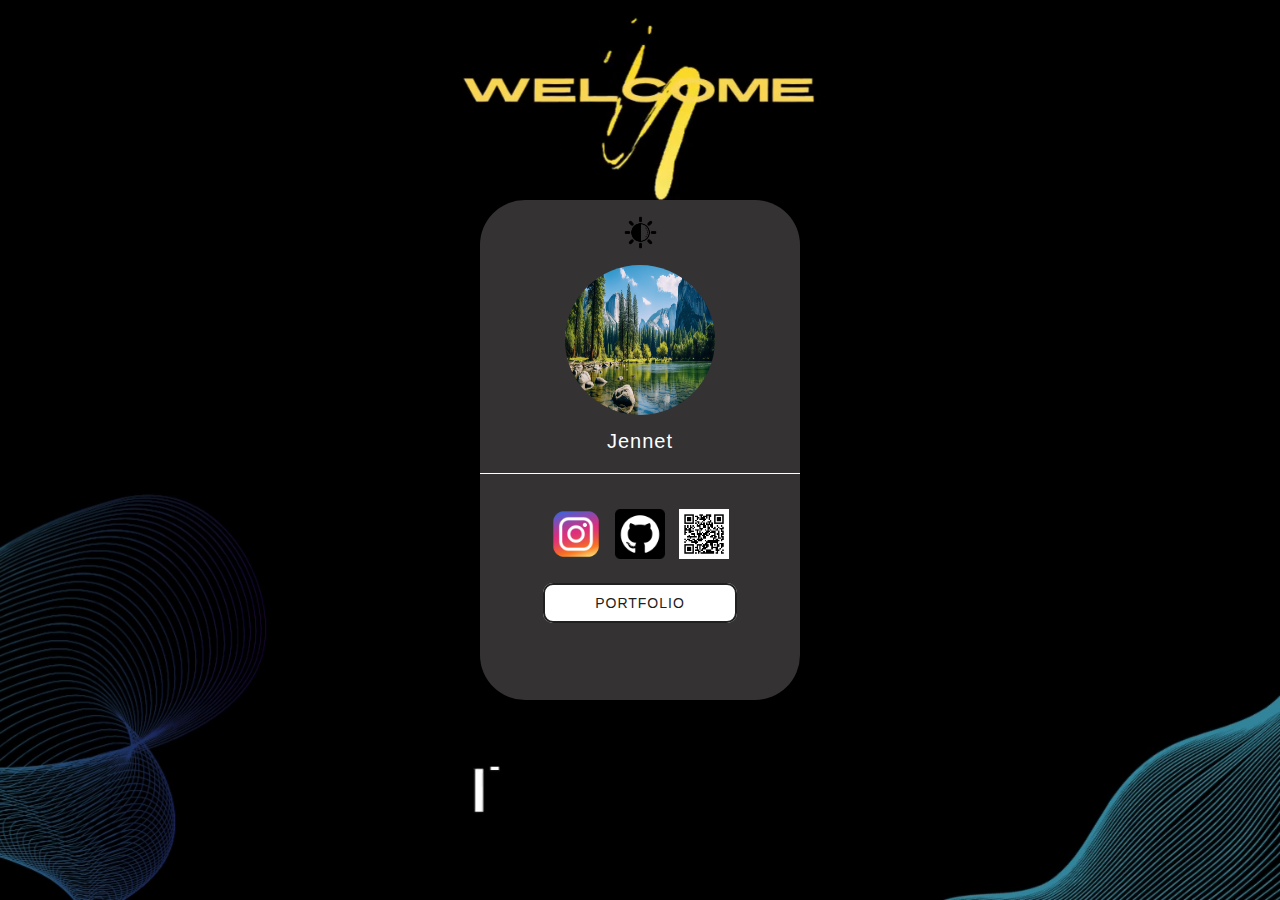
==== index.html @ 4f95a717 "Birinji commitym" ====
<!DOCTYPE html>
<html lang="en">
<head>
    <meta charset="UTF-8">
    <meta name="viewport" content="width=device-width, initial-scale=1.0">
    <title>Jennet</title>
    <link rel="icon" href="media/images/favicon.ico">
    <link rel="stylesheet" href="css/style.css">
</head>
<body>
    <div class="main">
        <video autoplay muted id="background-video">
            <source src="media/video/itcamp_dark.mp4" type="video/mp4">
            Your browser does not support the video tag.
        </video>
        <div id="card">
                <img src="media/images/mode-btn.png" alt="mode image" id="modeImg" onclick="changeMode()">
               
            <img src="media/images/myimg.jpg" alt="my image" id="myImg">
            <div id="user-info">
                <p style="font-size:20px;">Jennet</p>
                <p style="font-size:12px;"></p>
            </div>
            <div class="logo-div">
                <div class="logo">
                    <a href="#" target="_blank" class="logo-link">
                        <img src="media/images/instagram-logo.png" alt="instagram logo">
                    </a>
                </div>
                <div class="logo">
                    <a href="#" target="_blank" class="logo-link">
                        <img src="media/images/github-logo.png" alt="github logo">
                    </a>
                </div>
                <div class="logo">
                    <a href="qrcode.html" class="logo-link">
                        <img src="media/images/qrcode-logo.png" alt="qrcode logo">
                    </a>
                </div>
            </div>
            <div class="portfolio-div">
                <a href="#" target="_blank" class="portfolio-link">PORTFOLIO</a>
            </div>
        </div>
    </div>
</body>
<script src="js/mode.js"></script>
</html>
---- css/style.css ----
* {
    box-sizing: border-box;
    margin: 0;
    padding: 0;
}

body {
    font-family: Arial, Helvetica, sans-serif;
}

.main {
    height: 100vh;
    position: relative;
}

#background-video {
    position: absolute;
    top: 0;
    left: 0;
    width: 100%;
    height: 100%;
    object-fit: cover; 
    z-index: -1; 
}

#card {
    height: 500px;
    width: 320px;
    background-color: rgb(52, 50, 50);
    margin: auto;
    position: absolute;
    top: 0;
    bottom: 0;
    left: 0;
    right: 0;
    border-radius: 45px;
}

#user-info {
    text-align: center;
    color: white;
    font-size: 20px;
    letter-spacing: 1px;
}

#user-info p {
    margin: 10px auto;
}

#modeImg {
    display: block;
    width: 35px;
    margin: 15px auto auto;
    cursor: pointer;
}

#myImg {
    display: block;
    margin: 15px auto;
    width: 150px;
    height: 150px;
    border-radius: 50%;
}

.logo-div {
    width: 100%;
    border-top: 1px solid white;
    text-align: center;
    margin-top: 20px;
}

.logo {
    display: inline-block;
    width: 50px;
    height: 50px;
    margin: 35px 5px;
}

.logo img {
    width: 50px;
}

.portfolio-div {
    width: 100%;
    text-align: center;
}

.portfolio-link {
    text-decoration: none;
    font-size: 14px;
    letter-spacing: 1px;
    background-color: white;
    color: rgb(33, 32, 32);
    padding: 10px 50px;
    border-radius: 10px;
    border: 2px solid;
    animation: borderColorChange 2s linear infinite;
}

@keyframes borderColorChange {
    25% {
        border-top-color: cyan;
        border-right-color: yellow;
        border-bottom-color: green;
        border-left-color: lightseagreen;
        color: black;
    }
    50% {
        border-top-color: lightseagreen;
        border-right-color: cyan;
        border-bottom-color: yellow;
        border-left-color: green;
        color: white;
    }
    75% {
        border-top-color: green;
        border-right-color: lightseagreen;
        border-bottom-color: cyan;
        border-left-color: yellow;
        color: black;
    }
    100% {
        border-top-color: yellow;
        border-right-color: green;
        border-bottom-color: lightseagreen;
        border-left-color: cyan;
        color: white;
    }
}

.qr-container {
    position: relative;
    height: 100vh;
    width: 100%;
}

.qr-img {
    position: absolute;
    margin: auto;
    top: 0;
    left: 0;
    bottom: 0;
    right: 0;
    width: 250px;
    height: 250px;
}

.qr-img img {
    width: 250px;
}
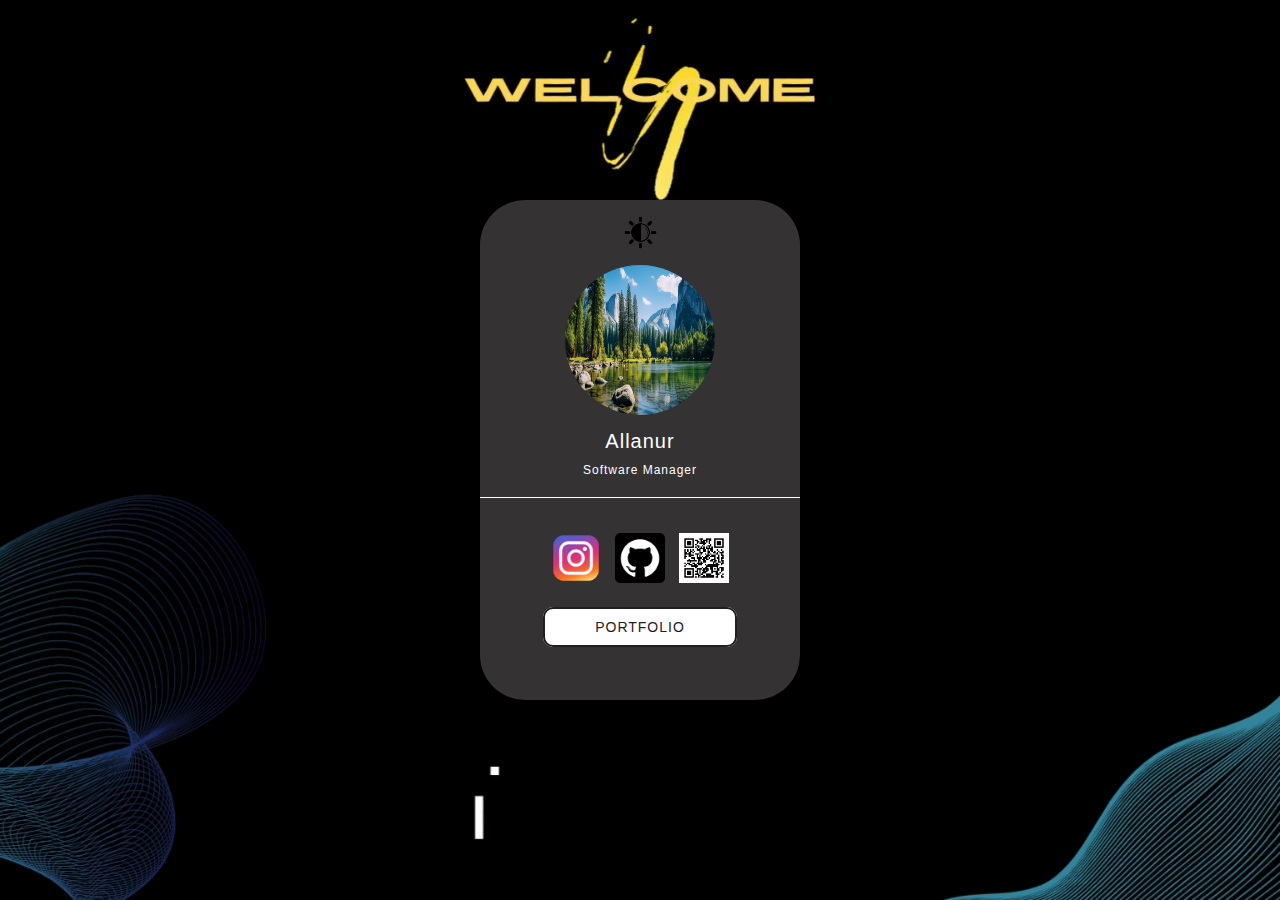
==== commit 7220ef2c: "Update index.html" ====
--- a/index.html
+++ b/index.html
@@ -18,8 +18,8 @@
                
             <img src="media/images/myimg.jpg" alt="my image" id="myImg">
             <div id="user-info">
-                <p style="font-size:20px;">Jennet</p>
-                <p style="font-size:12px;"></p>
+                <p style="font-size:20px;">Allanur</p>
+                <p style="font-size:12px;">Software Manager</p>
             </div>
             <div class="logo-div">
                 <div class="logo">
